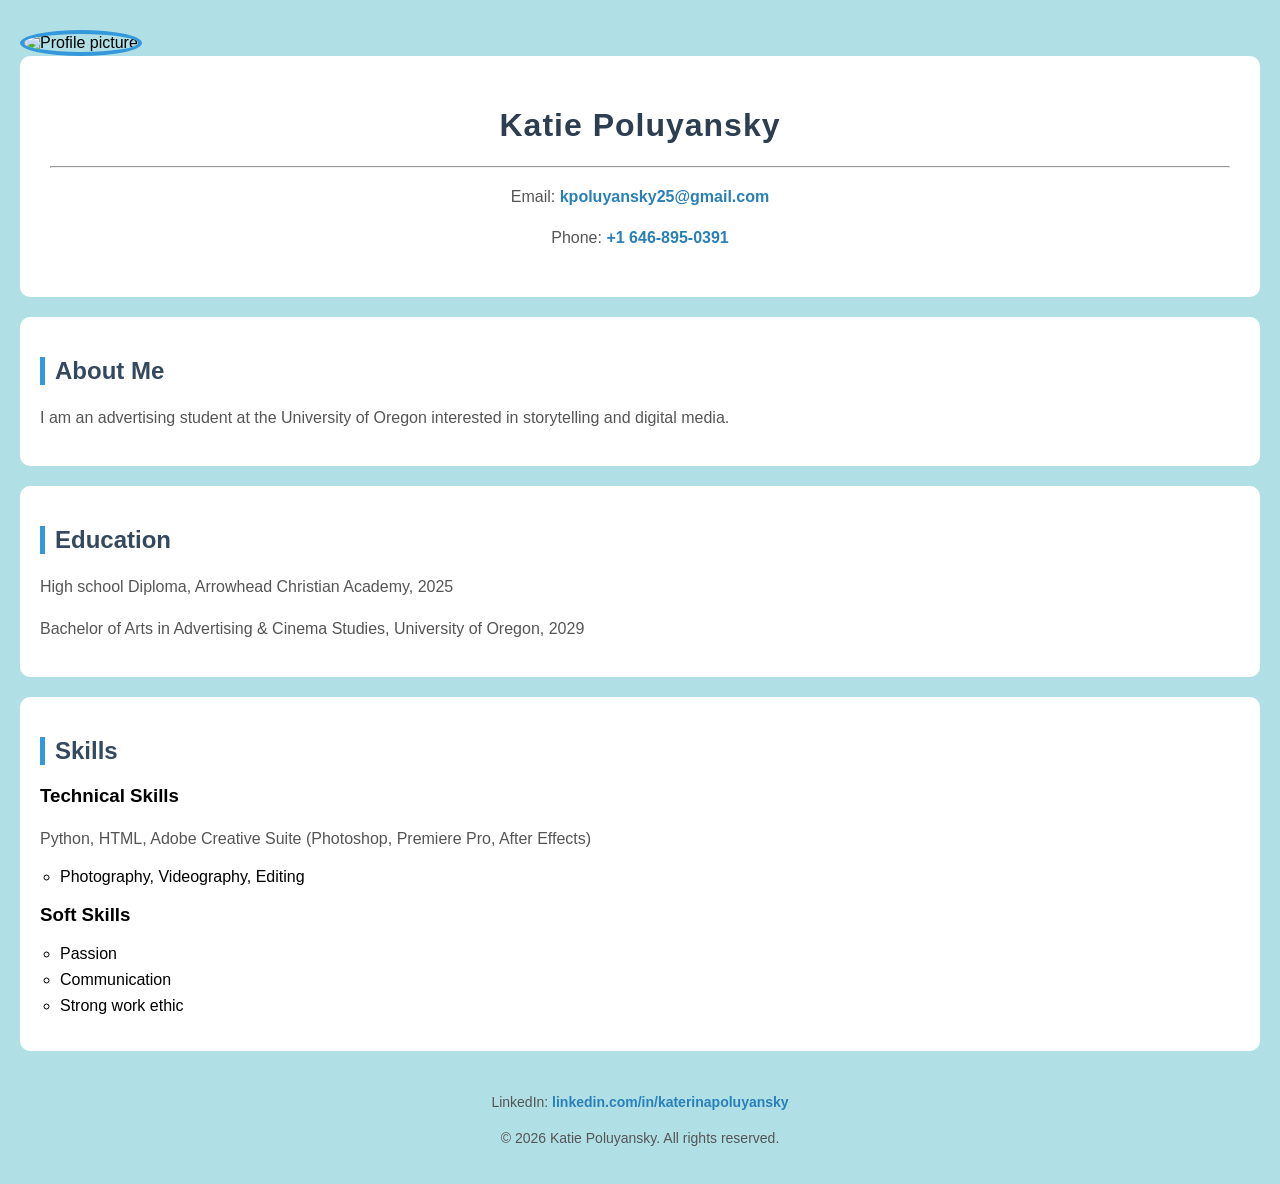
==== index.html @ 1fc0c076 "Add files via upload" ====
<!DOCTYPE html>
<html lang="en">
<head>
  <meta charset="UTF-8">
  <meta name="viewport" content="width=device-width, initial-scale=1.0">
  <!-- The attribute lang="en" in an HTML document tells browsers and
   screen readers that the content is in English, which helps with
   pronunciation, translation, and language-specific formatting.-->
  <link rel="stylesheet" href="styles.css">
  <title>Katie Poluyansky</title>
</head>
<body style="background-color: powderblue;">
<div class="container">
<img src="project 8/images/profile.jpg" alt="Profile picture" class="profile-img">
<header>
  <h1>Katie Poluyansky</h1>
  <hr>
  <p>Email: <a href="mailto:kpoluyansky25@gmail.com">kpoluyansky25@gmail.com</a></p>
  <p>Phone: <a href="tel:+16468950391">+1 646-895-0391</a></p>
</header>

<section>
  <h2>About Me</h2>
  <p>I am an advertising student at the University of Oregon interested in storytelling and digital media.</p>
</section>

<section>
  <h2>Education</h2>
  <p>High school Diploma, Arrowhead Christian Academy, 2025</p>
  <p>Bachelor of Arts in Advertising & Cinema Studies, University of Oregon, 2029</p>
</section>

<section>
  <h2>Skills</h2>
  <h3>Technical Skills</h3>
  <p>Python, HTML, Adobe Creative Suite (Photoshop, Premiere Pro, After Effects)</p>
  <ul>
    <li>Photography, Videography, Editing</li>
  </ul>
  <h3>Soft Skills</h3>
  <ul>
    <li>Passion</li>
    <li>Communication</li>
    <li>Strong work ethic</li>
  </ul>
</section>

<footer>
  <p>LinkedIn: <a href="https://linkedin.com/in/katerinapoluyansky" target="_blank">linkedin.com/in/katerinapoluyansky</a></p>
  <p>&copy; 2026 Katie Poluyansky. All rights reserved.</p>
</footer>
</div> <!-- .container -->
</body>
</html>
---- styles.css ----
body {
    font-family: 'Trebuchet MS', Arial, sans-serif;
    background-color: #e6eef5;
    margin: 0;
    padding: 20px;
}

/* Background overlay image */
body::before {
    content: "";
    position: fixed;
    top: 0;
    left: 0;
    width: 100%;
    height: 100%;

    background-image: url("background.jpg");
    background-size: cover;
    background-position: center;

    opacity: 0.12;
    z-index: -1;
}

/* Header styling */
header {
    text-align: center;
    padding: 30px;
    background: white;
    border-radius: 10px;
    margin-bottom: 20px;
}

/* Name styling */
h1 {
    color: #2c3e50;
    letter-spacing: 1px;
}

/* Section titles */
h2 {
    color: #34495e;
    border-left: 5px solid #3498db;
    padding-left: 10px;
}

/* Paragraph text */
p {
    color: #555;
    line-height: 1.6;
}

/* Profile image */
.profile-img {
    width: 160px;
    border-radius: 50%;
    margin-top: 10px;
    border: 4px solid #3498db;
}

/* Section boxes */
section {
    background: white;
    padding: 20px;
    margin-top: 20px;
    border-radius: 10px;
}

/* Skills lists */
ul {
    list-style-type: circle;
    padding-left: 20px;
}

li {
    margin-bottom: 8px;
}

/* Links */
a {
    color: #2980b9;
    font-weight: bold;
    text-decoration: none;
}

a:hover {
    color: #1abc9c;
}

/* Footer */
footer {
    text-align: center;
    margin-top: 40px;
    font-size: 14px;
    color: #777;
}
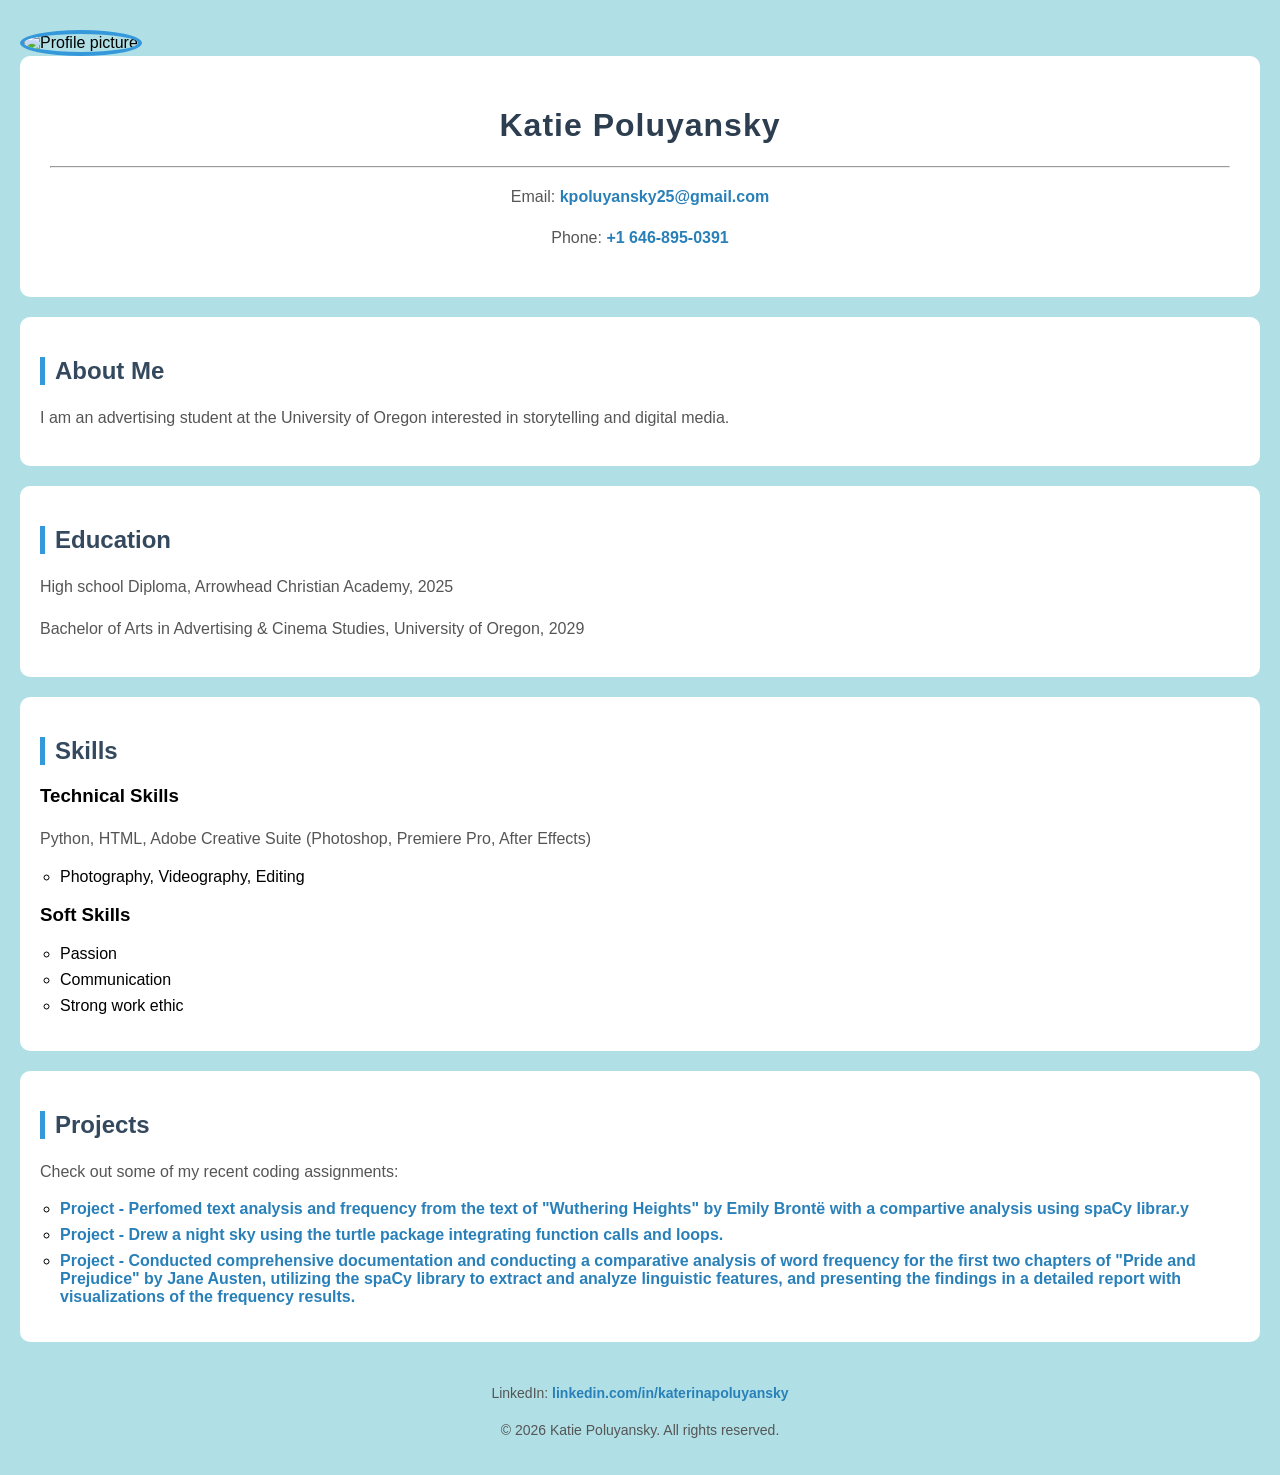
==== commit b0744488: "Add projects section with detailed descriptions Added a new section for projects with descriptions a" ====
--- a/index.html
+++ b/index.html
@@ -11,7 +11,7 @@
 </head>
 <body style="background-color: powderblue;">
 <div class="container">
-<img src="project 8/images/profile.jpg" alt="Profile picture" class="profile-img">
+<img src="images/profile.jpg" alt="Profile picture" class="profile-img">
 <header>
   <h1>Katie Poluyansky</h1>
   <hr>
@@ -45,10 +45,22 @@
   </ul>
 </section>
 
+<section>
+  <h2>Projects</h2>
+  <div class="project-item">
+    <p>Check out some of my recent coding assignments:</p>
+    <ul>
+      <li class="project-bubble"><a href="../../Lab 1/project5.py" target="_blank">Project - Perfomed text analysis and frequency from the text of "Wuthering Heights" by Emily Brontë with a compartive analysis using spaCy librar.y</a></li>
+      <li class="project-bubble"><a href="../../Lab 1/project3.py" target="_blank">Project - Drew a night sky using the turtle package integrating function calls and loops.</a></li>
+      <li class="project-bubble"><a href="../../Lab 1/project4.py" target="_blank">Project - Conducted comprehensive documentation and conducting a comparative analysis of word frequency for the first two chapters of "Pride and Prejudice" by Jane Austen, utilizing the spaCy library to extract and analyze linguistic features, and presenting the findings in a detailed report with visualizations of the frequency results.</a></li>
+    </ul>
+  </div>
+</section>
+
 <footer>
   <p>LinkedIn: <a href="https://linkedin.com/in/katerinapoluyansky" target="_blank">linkedin.com/in/katerinapoluyansky</a></p>
   <p>&copy; 2026 Katie Poluyansky. All rights reserved.</p>
 </footer>
 </div> <!-- .container -->
 </body>
-</html>+</html>
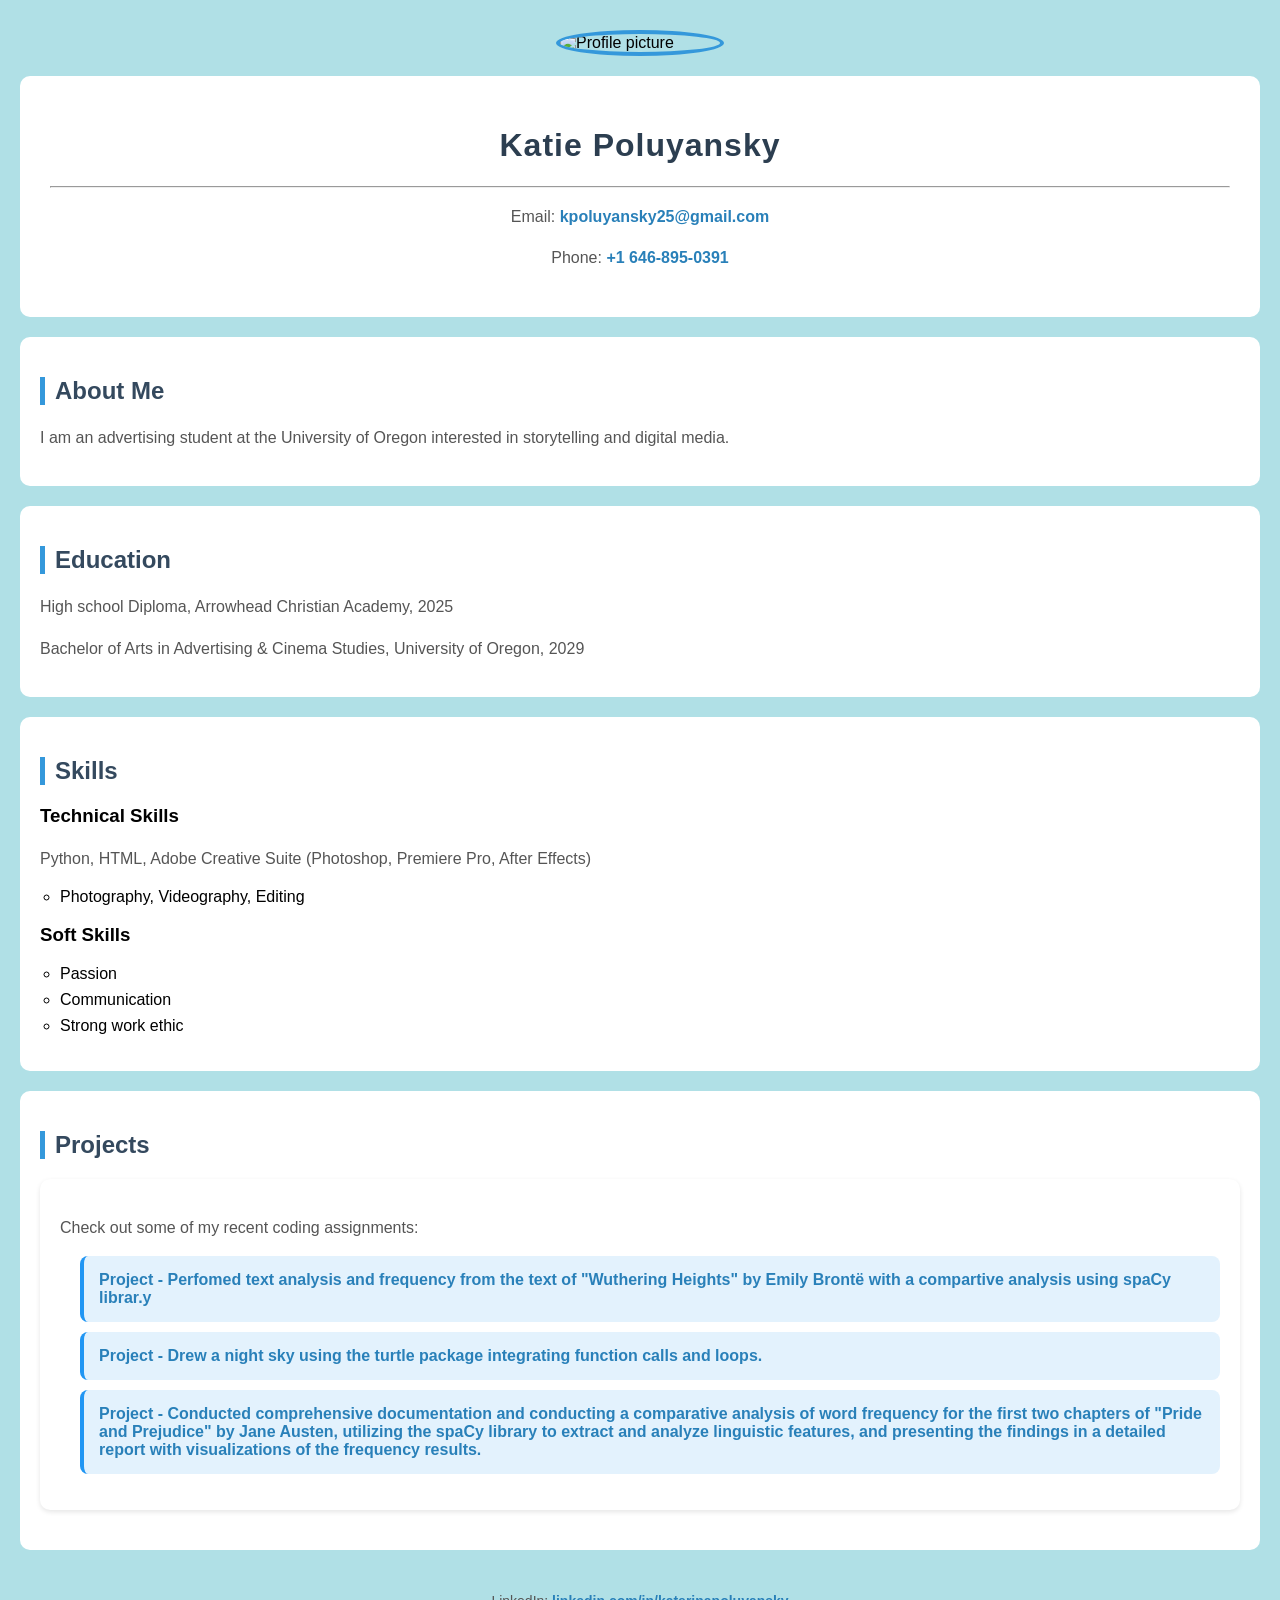
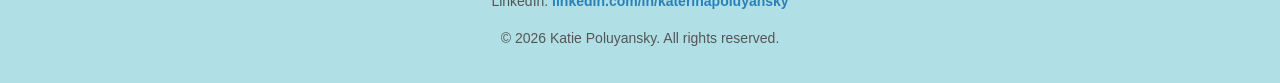
==== commit 3dc23901: "Fix image source path for profile picture" ====
--- a/index.html
+++ b/index.html
@@ -11,7 +11,7 @@
 </head>
 <body style="background-color: powderblue;">
 <div class="container">
-<img src="images/profile.jpg" alt="Profile picture" class="profile-img">
+<img src="profile.jpg" alt="Profile picture" class="profile-img">
 <header>
   <h1>Katie Poluyansky</h1>
   <hr>
--- a/styles.css
+++ b/styles.css
@@ -14,11 +14,11 @@
     width: 100%;
     height: 100%;
 
-    background-image: url("background.jpg");
+    background-image: url("images/background.jpg");
     background-size: cover;
     background-position: center;
 
-    opacity: 0.12;
+    opacity: 0.3;
     z-index: -1;
 }
 
@@ -52,9 +52,11 @@
 
 /* Profile image */
 .profile-img {
+    display: block;
     width: 160px;
     border-radius: 50%;
-    margin-top: 10px;
+    margin: 10px auto 20px; /* center horizontally
+                               and add spacing */
     border: 4px solid #3498db;
 }
 
@@ -64,6 +66,25 @@
     padding: 20px;
     margin-top: 20px;
     border-radius: 10px;
+}
+
+/* Project items within Featured Projects */
+.project-item {
+    background: white;
+    padding: 20px;
+    margin-bottom: 20px;
+    border-radius: 10px;
+    box-shadow: 0 2px 5px rgba(0,0,0,0.1);
+}
+
+/* Individual project bubbles */
+.project-bubble {
+    background: #e3f2fd; /* light blue */
+    padding: 15px;
+    margin-bottom: 10px;
+    border-radius: 8px;
+    border-left: 4px solid #2196f3;
+    list-style: none; /* remove bullet */
 }
 
 /* Skills lists */
@@ -93,4 +114,4 @@
     margin-top: 40px;
     font-size: 14px;
     color: #777;
-}+}
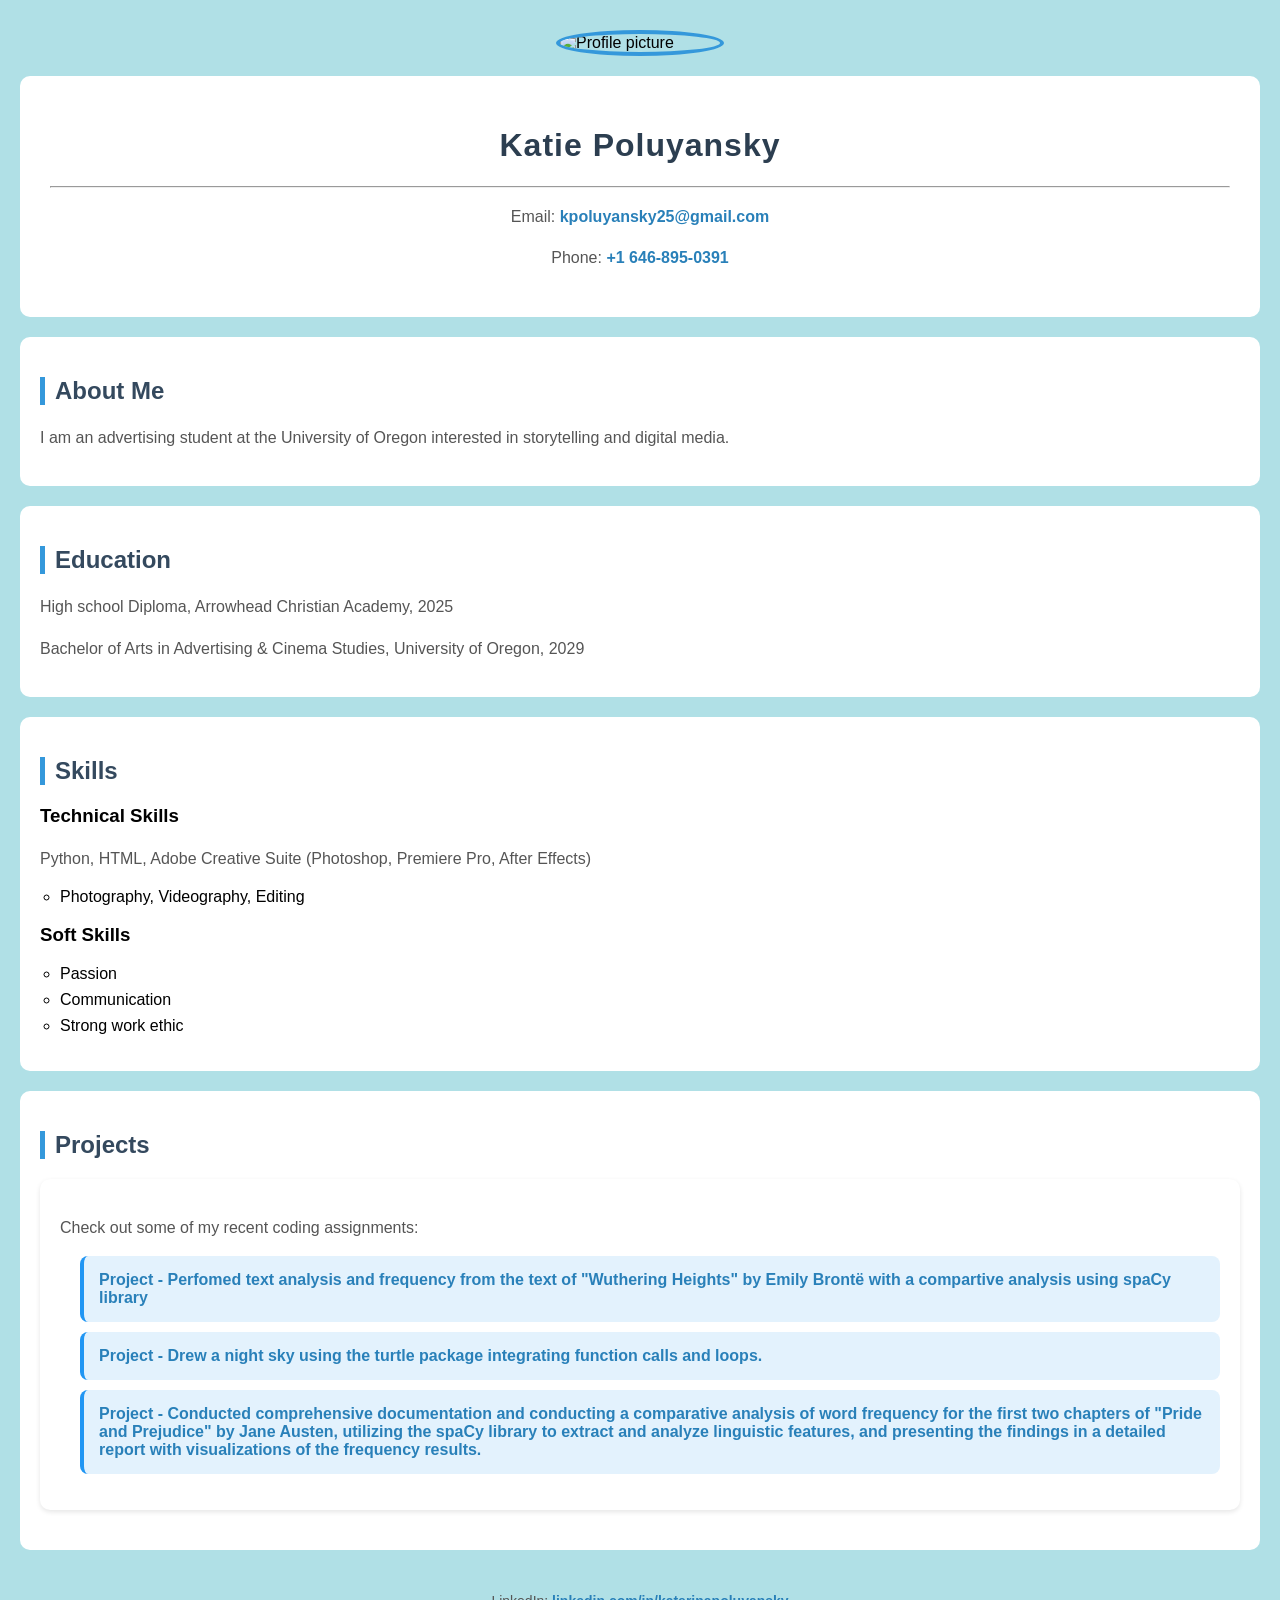
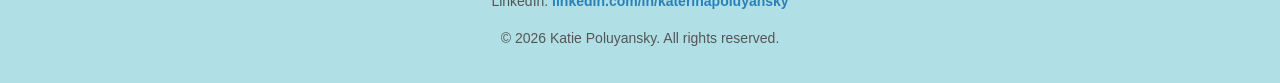
==== commit a163789e: "Fix typo in project description for Wuthering Heights" ====
--- a/index.html
+++ b/index.html
@@ -50,7 +50,7 @@
   <div class="project-item">
     <p>Check out some of my recent coding assignments:</p>
     <ul>
-      <li class="project-bubble"><a href="../../Lab 1/project5.py" target="_blank">Project - Perfomed text analysis and frequency from the text of "Wuthering Heights" by Emily Brontë with a compartive analysis using spaCy librar.y</a></li>
+      <li class="project-bubble"><a href="../../Lab 1/project5.py" target="_blank">Project - Perfomed text analysis and frequency from the text of "Wuthering Heights" by Emily Brontë with a compartive analysis using spaCy library</a></li>
       <li class="project-bubble"><a href="../../Lab 1/project3.py" target="_blank">Project - Drew a night sky using the turtle package integrating function calls and loops.</a></li>
       <li class="project-bubble"><a href="../../Lab 1/project4.py" target="_blank">Project - Conducted comprehensive documentation and conducting a comparative analysis of word frequency for the first two chapters of "Pride and Prejudice" by Jane Austen, utilizing the spaCy library to extract and analyze linguistic features, and presenting the findings in a detailed report with visualizations of the frequency results.</a></li>
     </ul>
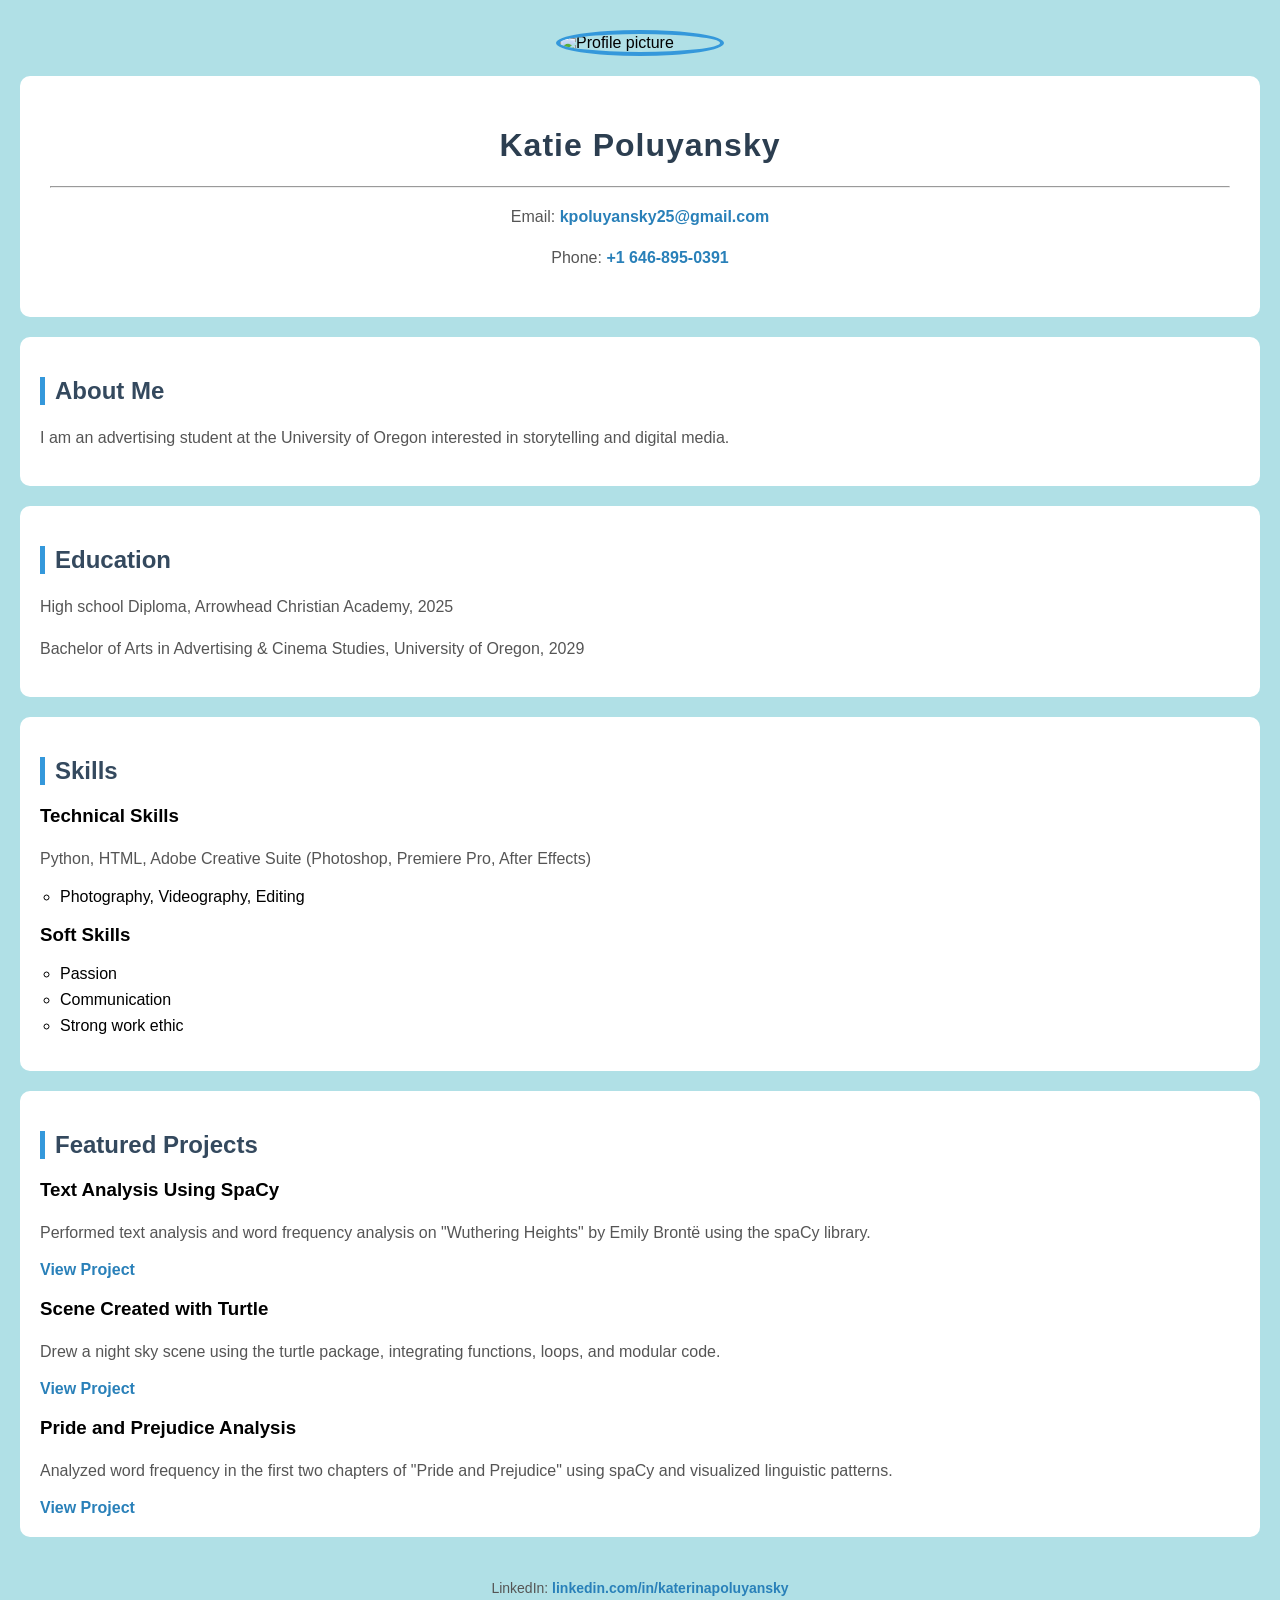
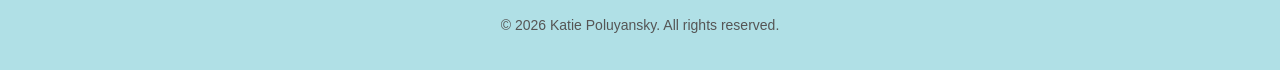
==== commit 63760d37: "Refactor project section into featured projects" ====
--- a/index.html
+++ b/index.html
@@ -45,15 +45,29 @@
   </ul>
 </section>
 
-<section>
-  <h2>Projects</h2>
-  <div class="project-item">
-    <p>Check out some of my recent coding assignments:</p>
-    <ul>
-      <li class="project-bubble"><a href="../../Lab 1/project5.py" target="_blank">Project - Perfomed text analysis and frequency from the text of "Wuthering Heights" by Emily Brontë with a compartive analysis using spaCy library</a></li>
-      <li class="project-bubble"><a href="../../Lab 1/project3.py" target="_blank">Project - Drew a night sky using the turtle package integrating function calls and loops.</a></li>
-      <li class="project-bubble"><a href="../../Lab 1/project4.py" target="_blank">Project - Conducted comprehensive documentation and conducting a comparative analysis of word frequency for the first two chapters of "Pride and Prejudice" by Jane Austen, utilizing the spaCy library to extract and analyze linguistic features, and presenting the findings in a detailed report with visualizations of the frequency results.</a></li>
-    </ul>
+<section class="projects">
+  <h2>Featured Projects</h2>
+
+  <div class="projects-container">
+
+    <div class="project-card">
+      <h3>Text Analysis Using SpaCy</h3>
+      <p>Performed text analysis and word frequency analysis on "Wuthering Heights" by Emily Brontë using the spaCy library.</p>
+      <a href="../../Lab 1/project5.py" target="_blank">View Project</a>
+    </div>
+
+    <div class="project-card">
+      <h3>Scene Created with Turtle</h3>
+      <p>Drew a night sky scene using the turtle package, integrating functions, loops, and modular code.</p>
+      <a href="../../Lab 1/project3.py" target="_blank">View Project</a>
+    </div>
+
+    <div class="project-card">
+      <h3>Pride and Prejudice Analysis</h3>
+      <p>Analyzed word frequency in the first two chapters of "Pride and Prejudice" using spaCy and visualized linguistic patterns.</p>
+      <a href="../../Lab 1/project4.py" target="_blank">View Project</a>
+    </div>
+
   </div>
 </section>
 
